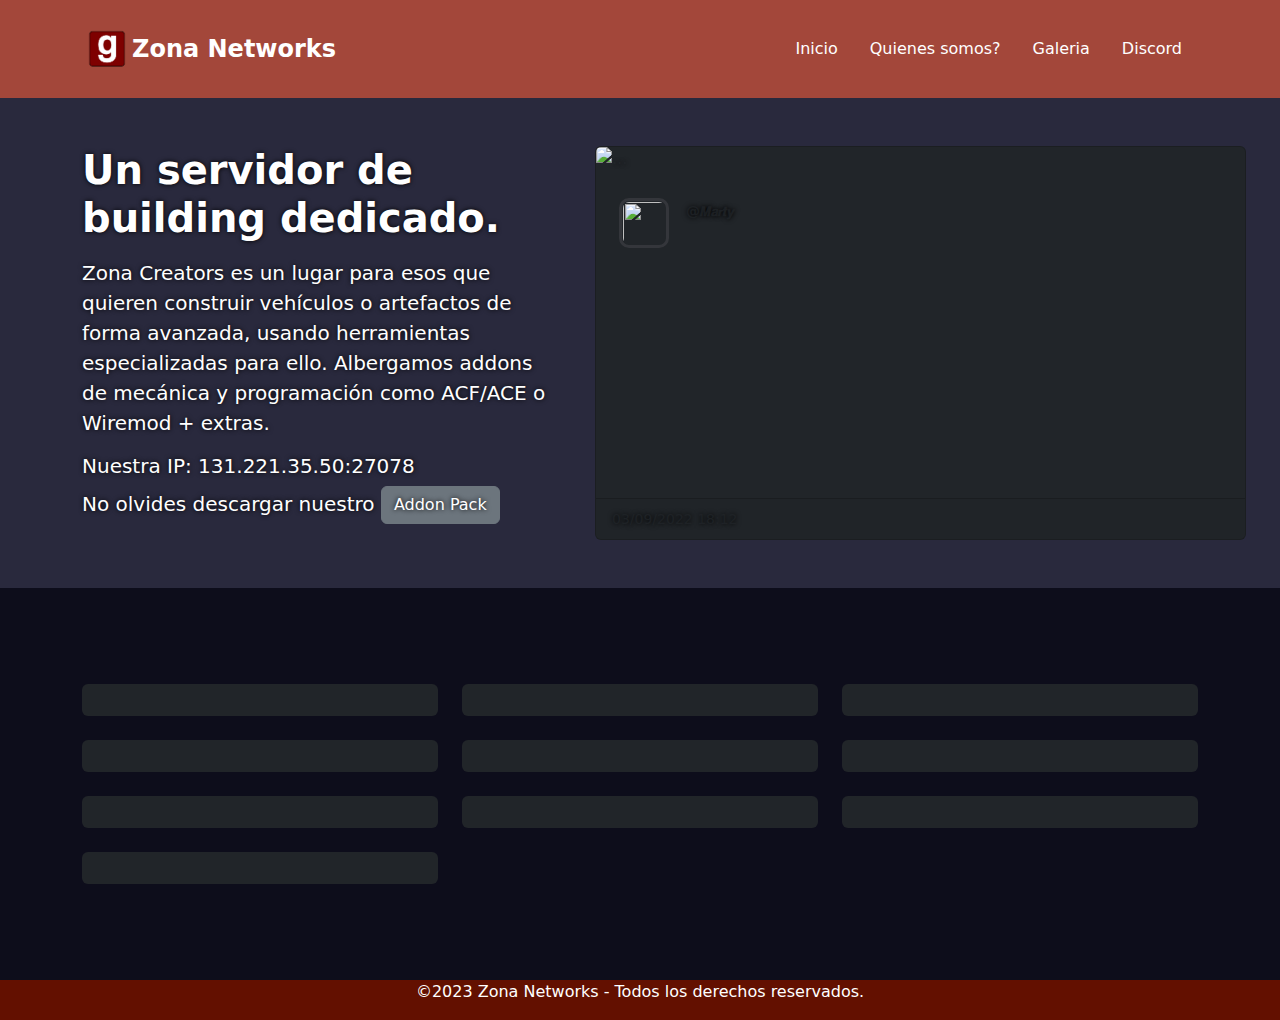
==== index.html @ b9d54c7d "inicio" ====
<!DOCTYPE html>
<html lang="en" >
<head>
  <meta charset="UTF-8">
  <title>Zona Networks</title>
  <meta name="viewport" content="width=device-width, initial-scale=1"><link rel='stylesheet' href='https://cdn.jsdelivr.net/npm/bootstrap@5.2.0/dist/css/bootstrap.min.css'>
  <link rel="icon" href="img/ACCLogosin_gear.png" type="image/x-icon">
  <link rel="stylesheet" href="extras/style.css">
  <script  src="dark_mode/script.js"></script>

</head>
<body>
<!-- partial:index.partial.html -->
<body id="body" class="dark-mode">
  <header class="text-light" id="barra_principal">
    <div class="container">
        <div class="d-flex align-items-center py-4">
            <a class="d-flex align-items-center text-decoration-none me-3 text-white" href="index.html">
                <img src="img/ACCLogosin_gear.png" alt="Logo" width="50" height="50" class="d-inline-block align-text-top">

                <span class="fs-4 fw-bold lh-1 text-white">Zona Networks</span>
            </a>
            <ul class="nav flex-nowrap text-nowrap overflow-auto ms-auto" style="scrollbar-width: thin">
                <li class="nav-item">
                    <a class="nav-link text-white link-info" href="index.html">Inicio</a>
                </li>
                <li class="nav-item">
                    <a class="nav-link text-white link-info" href="info.html">Quienes somos?</a>
                </li>
                <li class="nav-item">
                    <a class="nav-link text-white link-info" href="galeria.html">Galeria</a>
                </li>
                <li class="nav-item">
                    <a class="nav-link text-white link-info" href="https://discord.gg/nB7YhrG5NV" target="_blank">Discord</a>     
            </ul>
        </div>
    </div>
</header>
   

<main>
  <section id="fondo1" class="py-5" >
      <div class="container">

          <div class="d-flex flex-column flex-column-reverse flex-md-row">
              <div class="col col-md-5 me-md-5">
                  <h1 class="fs-1 mb-3 fw-bold">Un servidor de building dedicado.</h1>
                  <p class="fs-5">
                      Zona Creators es un lugar para esos que quieren construir vehículos o artefactos de forma avanzada, usando herramientas especializadas para ello. Albergamos addons de mecánica y programación como ACF/ACE o Wiremod + extras.
                      
                      <h5>Nuestra IP: 131.221.35.50:27078</h5> 
                      <h5>No olvides descargar nuestro 
                      <a class="btn btn-secondary" target="_blank" href="https://steamcommunity.com/sharedfiles/filedetails/?id=2697188168" role="button">Addon Pack</a> </h5>
                      
                      

                  </p>
              </div>

              <div class="col col-md-7">
                <div class="card bg-dark h-100">
                    <img src="https://cdn.discordapp.com/attachments/979880282528292864/1015747598310703164/20220529223908_1.jpg" class="card-img-top" alt="...">
                    <div class="card-body">

                        <div class="d-flex text-muted pt-3">
                          <img class="image" src="https://cdn.discordapp.com/avatars/373634143193661442/36acf43cdf291b5db2edd85348b5c05f.webp?size=80" alt="" />
                          <p class="pb-3 mb-0 small lh-sm ">
                            <strong class="d-block text-gray-dark">@𝙈𝙖𝙧𝙩𝙮</strong>
                          </p>
                        </div>
                   </div>
                    <div class="card-footer">
                      <small class="text-muted">03/09/2022 18:12</small>
                    </div>
                  </div>
              </div>
          </div>
      </div>



  </section>

<section id="fondo2" class="py-5">
  <div class="py-5">
    <div class="container">
        <div class="row g-4 row-cols-1 row-cols-sm-2 row-cols-md-3">
            <div class="col">
                <div class="card bg-dark border-0">
                    <img class="card-img-top" src="https://cdn.discordapp.com/attachments/979880282528292864/1015746639920648394/20220410163434_1.jpg" alt="" />
                    <div class="card-body">
                        <a class="text-light link-info bg-info text-decoration-none" href="#">                                 
                        </a>
                    </div>
                </div>
            </div>
            <div class="col">
                <div class="card bg-dark border-0">
                    <img class="card-img-top" src="https://cdn.discordapp.com/attachments/979880282528292864/1015746202702184458/20220105014402_1.jpg" alt="" />
                    <div class="card-body">
                        <a class="text-light link-info bg-info text-decoration-none" href="#">

                        </a>
                    </div>
                </div>
            </div>
            <div class="col">
                <div class="card bg-dark border-0">
                    <img class="card-img-top" src="https://cdn.discordapp.com/attachments/979880282528292864/1015747598310703164/20220529223908_1.jpg" alt="" />
                    <div class="card-body">
                        <a class="text-light link-info bg-info text-decoration-none" href="#">

                        </a>
                    </div>
                </div>
            </div>

            <div class="col">
                <div class="card bg-dark border-0">
                    <img class="card-img-top" src="https://cdn.discordapp.com/attachments/979880282528292864/1015746202400198757/20211220004758_1.jpg" alt="" />
                    <div class="card-body">
                        <a class="text-light link-info bg-info text-decoration-none" href="#">

                        </a>
                    </div>
                </div>
            </div>
            <div class="col">
                <div class="card bg-dark border-0">
                    <img class="card-img-top" src="https://cdn.discordapp.com/attachments/979880282528292864/1015746201695563796/20211206233921_1.jpg" alt="" />
                    <div class="card-body">
                        <a class="text-light link-info bg-info text-decoration-none" href="#">
                        </a>
                    </div>
                </div>
            </div>
            <div class="col">
                <div class="card bg-dark border-0">
                    <img class="card-img-top" src="https://cdn.discordapp.com/attachments/979880282528292864/1015746202123391066/20211206233903_1.jpg" alt="" />
                    <div class="card-body">
                        <a class="text-light link-info bg-info text-decoration-none" href="#">

                        </a>
                    </div>
                </div>
            </div>
            <div class="col">
                <div class="card bg-dark border-0">
                    <img class="card-img-top" src="https://cdn.discordapp.com/attachments/979880282528292864/1015852108207104051/gm_bigcity0000.jpg" alt="" />
                    <div class="card-body">
                        <a class="text-light link-info bg-info text-decoration-none" href="#">

                        </a>
                    </div>
                </div>
            </div>
            <div class="col">
                <div class="card bg-dark border-0">
                    <img class="card-img-top" src="https://cdn.discordapp.com/attachments/979880282528292864/1015853870238416916/gm_flatgrass0172.jpg" alt="" />
                    <div class="card-body">
                        <a class="text-light link-info bg-info text-decoration-none" href="#">

                        </a>
                    </div>
                </div>
            </div>
            <div class="col">
                <div class="card bg-dark border-0">
                    <img class="card-img-top" src="https://cdn.discordapp.com/attachments/979880282528292864/1016086553912688750/20220904174346_1.jpg" alt="" />
                    <div class="card-body">
                        <a class="text-light link-info bg-info text-decoration-none" href="#">

                        </a>
                    </div>
                </div>
            </div>
            <div class="col">
                <div class="card bg-dark border-0">
                    <img class="card-img-top" src="https://cdn.discordapp.com/attachments/979880282528292864/1081572975200976987/20230303222357_1.jpg" alt="" />
                    <div class="card-body">
                        <a class="text-light link-info bg-info text-decoration-none" href="#">

                        </a>
                    </div>

      
  </section>

</main>
 


<footer>

  <header class="text-light" style="background-color: #631000">
      <div class="container">
            <div class="container">
              <div class="row">
                  <p class="texto_footer d-flex justify-content-center text-white">©2023 Zona Networks - Todos los derechos reservados.<i class="fa-regular fa-registered"></i></p>
                </div>
       
                  
              </div>
          </div>
      </div>
  </footer>
      </div>
  </div>



</body>
</html>
---- extras/style.css ----
#barra_principal {
  background-color: #a3473a;
}



#fondo1 {
  background-color: #29293d;
color: white;
text-shadow: 0px 0px 5px #000000;
}

#fondo2 {
  background-color: #0d0d1b;
color: white;
text-shadow: 0px 0px 5px #000000;
}

#imagen_principal {
width: 600%;
height: 400%;
box-shadow: 1px 1px 20px #000000;

}

#imagenes {
  border: #0d0d1b;
}

.image{
  margin: 0 auto;
  width: 50px;
  height: 50px;
  border-radius: 20%;
  border: 5px solid rgb(107, 86, 86);
  display: inline-block;
  padding: 1px;
  border: 3px solid #3b3c41c4;
  margin-top: -5px;
  margin-right: 17px;
  margin-left: 7px;

}
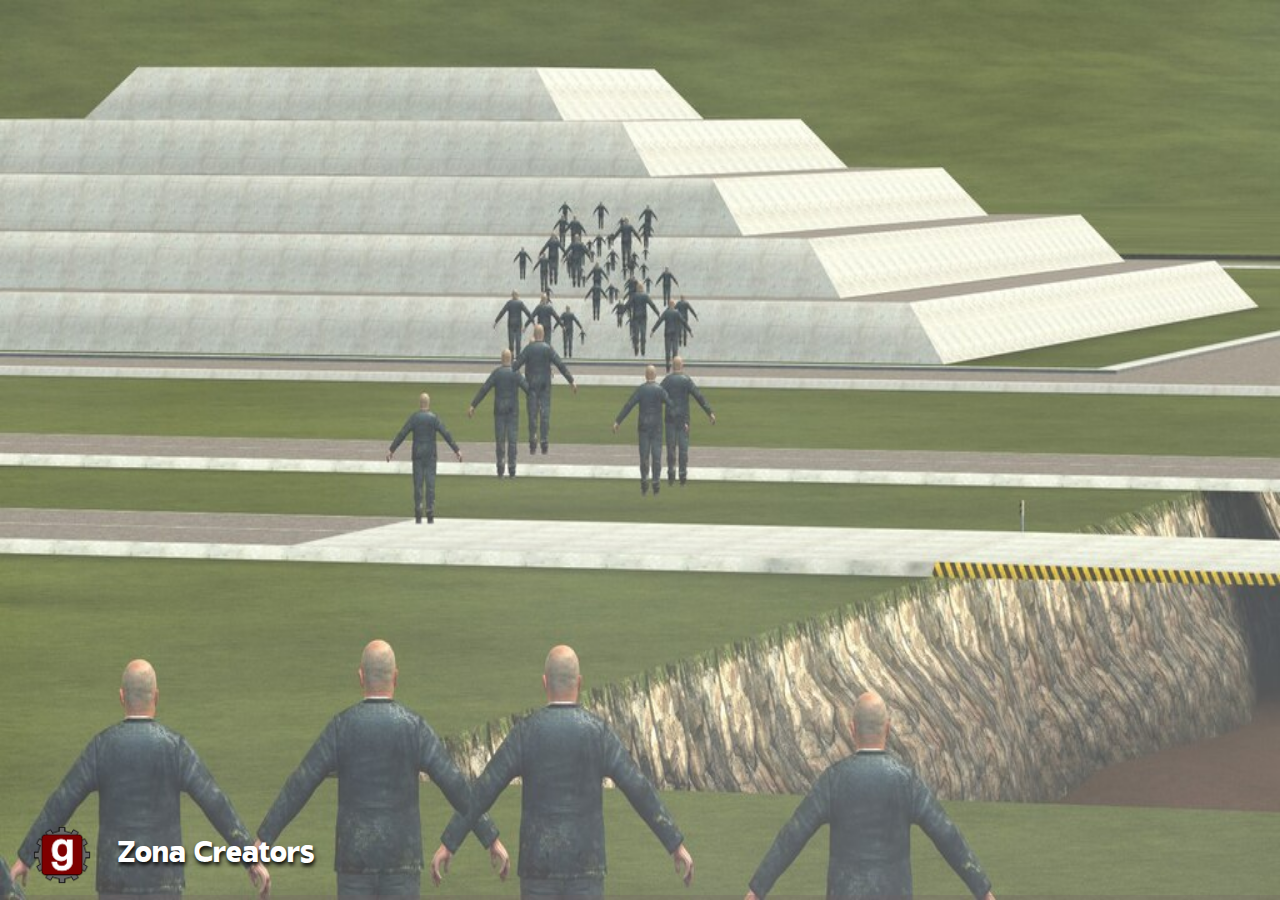
==== commit 7a2f7d6c: "cambios" ====
--- a/index.html
+++ b/index.html
@@ -1,213 +1,156 @@
 <!DOCTYPE html>
-<html lang="en" >
+<html lang="en">
 <head>
-  <meta charset="UTF-8">
-  <title>Zona Networks</title>
-  <meta name="viewport" content="width=device-width, initial-scale=1"><link rel='stylesheet' href='https://cdn.jsdelivr.net/npm/bootstrap@5.2.0/dist/css/bootstrap.min.css'>
-  <link rel="icon" href="img/ACCLogosin_gear.png" type="image/x-icon">
-  <link rel="stylesheet" href="extras/style.css">
-  <script  src="dark_mode/script.js"></script>
+    <meta charset="UTF-8">
+    <meta name="viewport" content="width=device-width, initial-scale=1.0">
+    <title>loadingScreen</title>
 
+    <style>
+        @font-face {
+            font-family: 'Invisible-ExtraBold';
+            src: url('Invisible-ExtraBold.otf') format('opentype');
+            
+        }
+
+        body {
+            margin: 0;
+            padding: 0;
+            background-color: #000;
+            display: flex;
+            align-items: center;
+            justify-content: center;
+            flex-direction: column;
+            height: 100vh;
+            position: relative;
+        }
+
+        .loader {
+            position: absolute;
+            bottom: 0;
+            left: 0;
+            width: 100%;
+            height: 5px;
+            background-color: #7563634d;
+        }
+
+        .progress {
+            height: 100%;
+            width: 0;
+            background-color: #00ff00;
+            transition: width 0.5s ease-in-out;
+        }
+
+        .bottom-left {
+            position: absolute;
+            bottom: 15px;
+            left: 10px;
+            display: flex;
+            align-items: center;
+            z-index: 1;
+        }
+
+        .logo {
+            width: 58px;
+            height: 58px;
+            left: 7.5%;
+            margin-right: 20px;
+            position: relative;
+            z-index: 2;
+        }
+
+        .spinner {
+            width: 60px;
+            height: 60px;
+            left: -18.5%;
+            position: relative;
+            animation: spin 5s linear infinite;
+            z-index: 1;
+        }
+
+        @keyframes spin {
+            0% { transform: rotate(0deg); }
+            100% { transform: rotate(360deg); }
+        }
+
+        .fade-image {
+            position: absolute;
+            top: 0;
+            left: 0;
+            width: 100%;
+            height: 100%;
+            opacity: 0;
+            transition: opacity 2s ease-in-out;
+            z-index: -1;
+        }
+
+        .fade-image.active {
+            opacity: 1;
+        }
+        
+        .bottom-left span {
+            color: #fff;
+            font-family: 'Invisible-ExtraBold', sans-serif;
+            text-shadow: 1px 3px 4px rgba(0, 0, 0, 1);
+            font-size: 30px;
+            margin-left: -30px;
+        }
+
+    </style>
 </head>
 <body>
-<!-- partial:index.partial.html -->
-<body id="body" class="dark-mode">
-  <header class="text-light" id="barra_principal">
-    <div class="container">
-        <div class="d-flex align-items-center py-4">
-            <a class="d-flex align-items-center text-decoration-none me-3 text-white" href="index.html">
-                <img src="img/ACCLogosin_gear.png" alt="Logo" width="50" height="50" class="d-inline-block align-text-top">
+    <div class="bottom-left">
+        <img class="logo" src="ACCLogosin_gear.png" alt="Logo">
+        <img class="spinner" src="gearop.png" alt="Spinner">
+        <span>Zona Creators</span>
+    </div> 
+    
 
-                <span class="fs-4 fw-bold lh-1 text-white">Zona Networks</span>
-            </a>
-            <ul class="nav flex-nowrap text-nowrap overflow-auto ms-auto" style="scrollbar-width: thin">
-                <li class="nav-item">
-                    <a class="nav-link text-white link-info" href="index.html">Inicio</a>
-                </li>
-                <li class="nav-item">
-                    <a class="nav-link text-white link-info" href="info.html">Quienes somos?</a>
-                </li>
-                <li class="nav-item">
-                    <a class="nav-link text-white link-info" href="galeria.html">Galeria</a>
-                </li>
-                <li class="nav-item">
-                    <a class="nav-link text-white link-info" href="https://discord.gg/nB7YhrG5NV" target="_blank">Discord</a>     
-            </ul>
-        </div>
+    <div class="loader">
+        <div class="progress"></div>
     </div>
-</header>
-   
 
-<main>
-  <section id="fondo1" class="py-5" >
-      <div class="container">
+    <div class="fade-images">
+        <img class="fade-image active" src="imagenes/1.jpg" alt="Image 1">
+        <img class="fade-image" src="imagenes/2.jpg" alt="Image 2">
+        <img class="fade-image" src="imagenes/3.jpg" alt="Image 3">
+        <img class="fade-image" src="imagenes/4.jpg" alt="Image 4">
+        <img class="fade-image" src="imagenes/5.jpg" alt="Image 5">
+        <img class="fade-image" src="imagenes/6.jpg" alt="Image 6">
+        <img class="fade-image" src="imagenes/7.jpg" alt="Image 7">
+        <img class="fade-image" src="imagenes/8.jpg" alt="Image 8">
+        <img class="fade-image" src="imagenes/9.jpg" alt="Image 9">
+        <img class="fade-image" src="imagenes/10.jpg" alt="Image 10">
+        <img class="fade-image" src="imagenes/11.jpg" alt="Image 11">
+        <img class="fade-image" src="imagenes/12.jpg" alt="Image 12">
+        <!-- Resto de las imágenes -->
+    </div>
 
-          <div class="d-flex flex-column flex-column-reverse flex-md-row">
-              <div class="col col-md-5 me-md-5">
-                  <h1 class="fs-1 mb-3 fw-bold">Un servidor de building dedicado.</h1>
-                  <p class="fs-5">
-                      Zona Creators es un lugar para esos que quieren construir vehículos o artefactos de forma avanzada, usando herramientas especializadas para ello. Albergamos addons de mecánica y programación como ACF/ACE o Wiremod + extras.
-                      
-                      <h5>Nuestra IP: 131.221.35.50:27078</h5> 
-                      <h5>No olvides descargar nuestro 
-                      <a class="btn btn-secondary" target="_blank" href="https://steamcommunity.com/sharedfiles/filedetails/?id=2697188168" role="button">Addon Pack</a> </h5>
-                      
-                      
+    <script>
+        window.addEventListener("load", function() {
+            var images = document.querySelectorAll(".fade-image");
+            var index = 0;
+            var previousIndex = -1;
 
-                  </p>
-              </div>
+            function getRandomIndex() {
+                var randomIndex = Math.floor(Math.random() * images.length);
+                if (randomIndex !== previousIndex) {
+                    previousIndex = randomIndex;
+                    return randomIndex;
+                } else {
+                    return getRandomIndex();
+                }
+            }
 
-              <div class="col col-md-7">
-                <div class="card bg-dark h-100">
-                    <img src="https://cdn.discordapp.com/attachments/979880282528292864/1015747598310703164/20220529223908_1.jpg" class="card-img-top" alt="...">
-                    <div class="card-body">
+            var progress = document.querySelector(".progress");
+            var fadeInterval = setInterval(function() {
+                images[index].classList.remove("active");
+                index = getRandomIndex();
+                images[index].classList.add("active");
 
-                        <div class="d-flex text-muted pt-3">
-                          <img class="image" src="https://cdn.discordapp.com/avatars/373634143193661442/36acf43cdf291b5db2edd85348b5c05f.webp?size=80" alt="" />
-                          <p class="pb-3 mb-0 small lh-sm ">
-                            <strong class="d-block text-gray-dark">@𝙈𝙖𝙧𝙩𝙮</strong>
-                          </p>
-                        </div>
-                   </div>
-                    <div class="card-footer">
-                      <small class="text-muted">03/09/2022 18:12</small>
-                    </div>
-                  </div>
-              </div>
-          </div>
-      </div>
-
-
-
-  </section>
-
-<section id="fondo2" class="py-5">
-  <div class="py-5">
-    <div class="container">
-        <div class="row g-4 row-cols-1 row-cols-sm-2 row-cols-md-3">
-            <div class="col">
-                <div class="card bg-dark border-0">
-                    <img class="card-img-top" src="https://cdn.discordapp.com/attachments/979880282528292864/1015746639920648394/20220410163434_1.jpg" alt="" />
-                    <div class="card-body">
-                        <a class="text-light link-info bg-info text-decoration-none" href="#">                                 
-                        </a>
-                    </div>
-                </div>
-            </div>
-            <div class="col">
-                <div class="card bg-dark border-0">
-                    <img class="card-img-top" src="https://cdn.discordapp.com/attachments/979880282528292864/1015746202702184458/20220105014402_1.jpg" alt="" />
-                    <div class="card-body">
-                        <a class="text-light link-info bg-info text-decoration-none" href="#">
-
-                        </a>
-                    </div>
-                </div>
-            </div>
-            <div class="col">
-                <div class="card bg-dark border-0">
-                    <img class="card-img-top" src="https://cdn.discordapp.com/attachments/979880282528292864/1015747598310703164/20220529223908_1.jpg" alt="" />
-                    <div class="card-body">
-                        <a class="text-light link-info bg-info text-decoration-none" href="#">
-
-                        </a>
-                    </div>
-                </div>
-            </div>
-
-            <div class="col">
-                <div class="card bg-dark border-0">
-                    <img class="card-img-top" src="https://cdn.discordapp.com/attachments/979880282528292864/1015746202400198757/20211220004758_1.jpg" alt="" />
-                    <div class="card-body">
-                        <a class="text-light link-info bg-info text-decoration-none" href="#">
-
-                        </a>
-                    </div>
-                </div>
-            </div>
-            <div class="col">
-                <div class="card bg-dark border-0">
-                    <img class="card-img-top" src="https://cdn.discordapp.com/attachments/979880282528292864/1015746201695563796/20211206233921_1.jpg" alt="" />
-                    <div class="card-body">
-                        <a class="text-light link-info bg-info text-decoration-none" href="#">
-                        </a>
-                    </div>
-                </div>
-            </div>
-            <div class="col">
-                <div class="card bg-dark border-0">
-                    <img class="card-img-top" src="https://cdn.discordapp.com/attachments/979880282528292864/1015746202123391066/20211206233903_1.jpg" alt="" />
-                    <div class="card-body">
-                        <a class="text-light link-info bg-info text-decoration-none" href="#">
-
-                        </a>
-                    </div>
-                </div>
-            </div>
-            <div class="col">
-                <div class="card bg-dark border-0">
-                    <img class="card-img-top" src="https://cdn.discordapp.com/attachments/979880282528292864/1015852108207104051/gm_bigcity0000.jpg" alt="" />
-                    <div class="card-body">
-                        <a class="text-light link-info bg-info text-decoration-none" href="#">
-
-                        </a>
-                    </div>
-                </div>
-            </div>
-            <div class="col">
-                <div class="card bg-dark border-0">
-                    <img class="card-img-top" src="https://cdn.discordapp.com/attachments/979880282528292864/1015853870238416916/gm_flatgrass0172.jpg" alt="" />
-                    <div class="card-body">
-                        <a class="text-light link-info bg-info text-decoration-none" href="#">
-
-                        </a>
-                    </div>
-                </div>
-            </div>
-            <div class="col">
-                <div class="card bg-dark border-0">
-                    <img class="card-img-top" src="https://cdn.discordapp.com/attachments/979880282528292864/1016086553912688750/20220904174346_1.jpg" alt="" />
-                    <div class="card-body">
-                        <a class="text-light link-info bg-info text-decoration-none" href="#">
-
-                        </a>
-                    </div>
-                </div>
-            </div>
-            <div class="col">
-                <div class="card bg-dark border-0">
-                    <img class="card-img-top" src="https://cdn.discordapp.com/attachments/979880282528292864/1081572975200976987/20230303222357_1.jpg" alt="" />
-                    <div class="card-body">
-                        <a class="text-light link-info bg-info text-decoration-none" href="#">
-
-                        </a>
-                    </div>
-
-      
-  </section>
-
-</main>
- 
-
-
-<footer>
-
-  <header class="text-light" style="background-color: #631000">
-      <div class="container">
-            <div class="container">
-              <div class="row">
-                  <p class="texto_footer d-flex justify-content-center text-white">©2023 Zona Networks - Todos los derechos reservados.<i class="fa-regular fa-registered"></i></p>
-                </div>
-       
-                  
-              </div>
-          </div>
-      </div>
-  </footer>
-      </div>
-  </div>
-
-
-
+                var percentage = ((index + 1) / images.length) * 100;
+                progress.style.width = percentage + "%";
+            }, 5000);
+        });
+    </script>
 </body>
 </html>
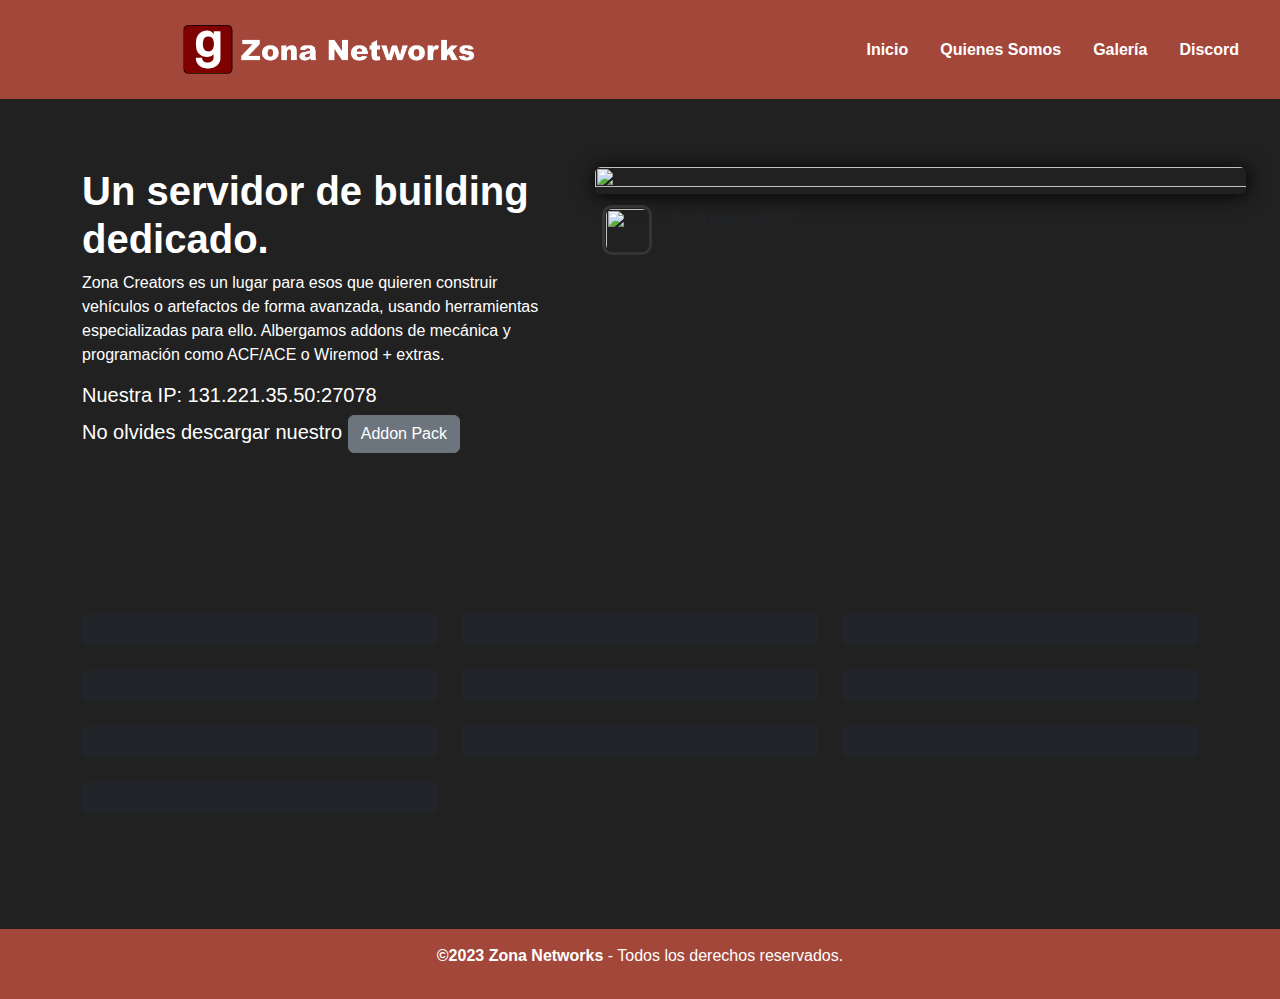
==== commit f25defed: "e" ====
--- a/index.html
+++ b/index.html
@@ -1,156 +1,187 @@
 <!DOCTYPE html>
 <html lang="en">
-<head>
-    <meta charset="UTF-8">
-    <meta name="viewport" content="width=device-width, initial-scale=1.0">
-    <title>loadingScreen</title>
+    <head>
+        <meta charset="UTF-8">
+        <meta http-equiv="X-UA-Compatible" content="IE=edge">
+        <meta name="viewport" content="width=device-width, initial-scale=1.0">
+        <title>Zona Networks</title>
+        <meta name="viewport" content="width=device-width, initial-scale=1"><link rel='stylesheet' href='https://cdn.jsdelivr.net/npm/bootstrap@5.2.0/dist/css/bootstrap.min.css'>
+        <link rel="icon" href="img/ACCLogosin_gear.png" type="image/x-icon">
+        <link rel="stylesheet" href="extras/menu.css">
 
-    <style>
-        @font-face {
-            font-family: 'Invisible-ExtraBold';
-            src: url('Invisible-ExtraBold.otf') format('opentype');
-            
-        }
+    </head>
 
-        body {
-            margin: 0;
-            padding: 0;
-            background-color: #000;
-            display: flex;
-            align-items: center;
-            justify-content: center;
-            flex-direction: column;
-            height: 100vh;
-            position: relative;
-        }
+    <!-- partial:index.partial.html -->
+    <body>
+        <header>
+            <div class="logo">
+                <a href="index.html">
+                    <img src="img/ACCLogosin_gear.png" alt="logo" width="300" height="49">
+                </a>
+            </div>
 
-        .loader {
-            position: absolute;
-            bottom: 0;
-            left: 0;
-            width: 100%;
-            height: 5px;
-            background-color: #7563634d;
-        }
+            <ul class="nav flex-nowrap text-nowrap overflow-auto ms-auto" style="scrollbar-width: thin">
+                <li class="nav-item">
+                    <a class="nav-link text-white link-info" href="index.html"><strong>Inicio</strong></a>
+                </li>
+                <li class="nav-item">
+                    <a class="nav-link text-white link-info" href="contact.html"><strong>Quienes Somos</strong></a>
+                </li>
+                <li class="nav-item">
+                    <a class="nav-link text-white link-info" href="galeria.html"><strong>Galería</strong></a>
+                </li>
+                <li class="nav-item">
+                    <a class="nav-link text-white link-info" href="https://discord.gg/nB7YhrG5NV"><strong>Discord</strong></a>
+                </li>
+            </ul>
+        </header>
+    
+        <main>
+            <section id="fondo1" class="py-5" >
+                <div class="container">
 
-        .progress {
-            height: 100%;
-            width: 0;
-            background-color: #00ff00;
-            transition: width 0.5s ease-in-out;
-        }
+                    <div class="d-flex flex-column flex-column-reverse flex-md-row">
+                        <div class="col col-md-5 me-md-5">
+                            <h1 class="text_main"><strong>Un servidor de building dedicado.</strong></h1>
+                            <p class="text_main">
+                                Zona Creators es un lugar para esos que quieren construir vehículos o artefactos de forma avanzada, usando herramientas especializadas para ello. Albergamos addons de mecánica y programación como ACF/ACE o Wiremod + extras.
+                                
+                                <h5 class="text_main">Nuestra IP: 131.221.35.50:27078</h5> 
+                                <h5 class="text_main">No olvides descargar nuestro 
+                                <a class="btn btn-secondary" target="_blank" href="https://steamcommunity.com/sharedfiles/filedetails/?id=2697188168" role="button">Addon Pack</a> </h5>
+                                
+                            </p>
+                        </div>
 
-        .bottom-left {
-            position: absolute;
-            bottom: 15px;
-            left: 10px;
-            display: flex;
-            align-items: center;
-            z-index: 1;
-        }
+                        <div class="col col-md-7">
+                            <div>
+                                <img id="imagen_principal" class="img-fluid rounded mb-4 mb-md-0" src="https://cdn.discordapp.com/attachments/979880282528292864/1015746640155508796/20220605213624_1.jpg" alt="" />
+                            <div class="d-flex text-muted pt-3">
+                                        <img class="image" src="https://cdn.discordapp.com/avatars/471779791498903562/1153531af68de2be82217feeb578b980.webp?size=80" alt="" />
+                                        <p class="pb-3 mb-0 small lh-sm ">
+                                            <strong class="d-block text-gray-dark">@extremeroom7u7</strong>
+                                            mazda miata
+                                        </p>
+                                        </div>
+                                </div>
+                        </div>
+                    </div>
+                </div>
+            </section>
 
-        .logo {
-            width: 58px;
-            height: 58px;
-            left: 7.5%;
-            margin-right: 20px;
-            position: relative;
-            z-index: 2;
-        }
+            <section id="fondo2" class="py-5">
+                <div class="py-5">
+                    <div class="container">
+                        <div class="row g-4 row-cols-1 row-cols-sm-2 row-cols-md-3">
+                            <div class="col">
+                                <div class="card bg-dark border-0">
+                                    <img class="card-img-top" src="https://cdn.discordapp.com/attachments/979880282528292864/1015746639920648394/20220410163434_1.jpg" alt="" />
+                                    <div class="card-body">
+                                        <a class="text-light link-info bg-info text-decoration-none" href="#">                                 
+                                        </a>
+                                    </div>
+                                </div>
+                            </div>
+                            <div class="col">
+                                <div class="card bg-dark border-0">
+                                    <img class="card-img-top" src="https://cdn.discordapp.com/attachments/979880282528292864/1015746202702184458/20220105014402_1.jpg" alt="" />
+                                    <div class="card-body">
+                                        <a class="text-light link-info bg-info text-decoration-none" href="#">
 
-        .spinner {
-            width: 60px;
-            height: 60px;
-            left: -18.5%;
-            position: relative;
-            animation: spin 5s linear infinite;
-            z-index: 1;
-        }
+                                        </a>
+                                    </div>
+                                </div>
+                            </div>
+                            <div class="col">
+                                <div class="card bg-dark border-0">
+                                    <img class="card-img-top" src="https://cdn.discordapp.com/attachments/979880282528292864/1015747598310703164/20220529223908_1.jpg" alt="" />
+                                    <div class="card-body">
+                                        <a class="text-light link-info bg-info text-decoration-none" href="#">
 
-        @keyframes spin {
-            0% { transform: rotate(0deg); }
-            100% { transform: rotate(360deg); }
-        }
+                                        </a>
+                                    </div>
+                                </div>
+                            </div>
 
-        .fade-image {
-            position: absolute;
-            top: 0;
-            left: 0;
-            width: 100%;
-            height: 100%;
-            opacity: 0;
-            transition: opacity 2s ease-in-out;
-            z-index: -1;
-        }
+                            <div class="col">
+                                <div class="card bg-dark border-0">
+                                    <img class="card-img-top" src="https://cdn.discordapp.com/attachments/979880282528292864/1015746202400198757/20211220004758_1.jpg" alt="" />
+                                    <div class="card-body">
+                                        <a class="text-light link-info bg-info text-decoration-none" href="#">
 
-        .fade-image.active {
-            opacity: 1;
-        }
+                                        </a>
+                                    </div>
+                                </div>
+                            </div>
+                            <div class="col">
+                                <div class="card bg-dark border-0">
+                                    <img class="card-img-top" src="https://cdn.discordapp.com/attachments/979880282528292864/1015746201695563796/20211206233921_1.jpg" alt="" />
+                                    <div class="card-body">
+                                        <a class="text-light link-info bg-info text-decoration-none" href="#">
+                                        </a>
+                                    </div>
+                                </div>
+                            </div>
+                            <div class="col">
+                                <div class="card bg-dark border-0">
+                                    <img class="card-img-top" src="https://cdn.discordapp.com/attachments/979880282528292864/1015746202123391066/20211206233903_1.jpg" alt="" />
+                                    <div class="card-body">
+                                        <a class="text-light link-info bg-info text-decoration-none" href="#">
+
+                                        </a>
+                                    </div>
+                                </div>
+                            </div>
+                            <div class="col">
+                                <div class="card bg-dark border-0">
+                                    <img class="card-img-top" src="https://cdn.discordapp.com/attachments/979880282528292864/1015852108207104051/gm_bigcity0000.jpg" alt="" />
+                                    <div class="card-body">
+                                        <a class="text-light link-info bg-info text-decoration-none" href="#">
+
+                                        </a>
+                                    </div>
+                                </div>
+                            </div>
+                            <div class="col">
+                                <div class="card bg-dark border-0">
+                                    <img class="card-img-top" src="https://cdn.discordapp.com/attachments/979880282528292864/1015853870238416916/gm_flatgrass0172.jpg" alt="" />
+                                    <div class="card-body">
+                                        <a class="text-light link-info bg-info text-decoration-none" href="#">
+
+                                        </a>
+                                    </div>
+                                </div>
+                            </div>
+                            <div class="col">
+                                <div class="card bg-dark border-0">
+                                    <img class="card-img-top" src="https://cdn.discordapp.com/attachments/979880282528292864/1016086553912688750/20220904174346_1.jpg" alt="" />
+                                    <div class="card-body">
+                                        <a class="text-light link-info bg-info text-decoration-none" href="#">
+
+                                        </a>
+                                    </div>
+                                </div>
+                            </div>
+                            <div class="col">
+                                <div class="card bg-dark border-0">
+                                    <img class="card-img-top" src="https://cdn.discordapp.com/attachments/979880282528292864/1081572975200976987/20230303222357_1.jpg" alt="" />
+                                    <div class="card-body">
+                                        <a class="text-light link-info bg-info text-decoration-none" href="#">
+
+                                        </a>
+                                    </div>
+                                </div>
+                            </div>
+                        </div>
+                    </div>
+                </div>
+            </section>
+
+        </main>
         
-        .bottom-left span {
-            color: #fff;
-            font-family: 'Invisible-ExtraBold', sans-serif;
-            text-shadow: 1px 3px 4px rgba(0, 0, 0, 1);
-            font-size: 30px;
-            margin-left: -30px;
-        }
+        <footer>
+            <p class="text_center_footer"><strong>©2023 Zona Networks</strong> - Todos los derechos reservados.<i class="fa-regular fa-registered"></i></p>                    
+        </footer>
 
-    </style>
-</head>
-<body>
-    <div class="bottom-left">
-        <img class="logo" src="ACCLogosin_gear.png" alt="Logo">
-        <img class="spinner" src="gearop.png" alt="Spinner">
-        <span>Zona Creators</span>
-    </div> 
-    
-
-    <div class="loader">
-        <div class="progress"></div>
-    </div>
-
-    <div class="fade-images">
-        <img class="fade-image active" src="imagenes/1.jpg" alt="Image 1">
-        <img class="fade-image" src="imagenes/2.jpg" alt="Image 2">
-        <img class="fade-image" src="imagenes/3.jpg" alt="Image 3">
-        <img class="fade-image" src="imagenes/4.jpg" alt="Image 4">
-        <img class="fade-image" src="imagenes/5.jpg" alt="Image 5">
-        <img class="fade-image" src="imagenes/6.jpg" alt="Image 6">
-        <img class="fade-image" src="imagenes/7.jpg" alt="Image 7">
-        <img class="fade-image" src="imagenes/8.jpg" alt="Image 8">
-        <img class="fade-image" src="imagenes/9.jpg" alt="Image 9">
-        <img class="fade-image" src="imagenes/10.jpg" alt="Image 10">
-        <img class="fade-image" src="imagenes/11.jpg" alt="Image 11">
-        <img class="fade-image" src="imagenes/12.jpg" alt="Image 12">
-        <!-- Resto de las imágenes -->
-    </div>
-
-    <script>
-        window.addEventListener("load", function() {
-            var images = document.querySelectorAll(".fade-image");
-            var index = 0;
-            var previousIndex = -1;
-
-            function getRandomIndex() {
-                var randomIndex = Math.floor(Math.random() * images.length);
-                if (randomIndex !== previousIndex) {
-                    previousIndex = randomIndex;
-                    return randomIndex;
-                } else {
-                    return getRandomIndex();
-                }
-            }
-
-            var progress = document.querySelector(".progress");
-            var fadeInterval = setInterval(function() {
-                images[index].classList.remove("active");
-                index = getRandomIndex();
-                images[index].classList.add("active");
-
-                var percentage = ((index + 1) / images.length) * 100;
-                progress.style.width = percentage + "%";
-            }, 5000);
-        });
-    </script>
-</body>
+    </body>
 </html>
--- a/extras/menu.css
+++ b/extras/menu.css
@@ -0,0 +1,80 @@
+#imagen_principal {
+    width: 600%;
+    height: 400%;
+    box-shadow: 1px 1px 20px #000000;
+  }
+  
+  #imagenes {
+    border: #0d0d1b;
+  }
+  
+  .image{
+    margin: 0 auto;
+    width: 50px;
+    height: 50px;
+    border-radius: 20%;
+    border: 5px solid rgb(107, 86, 86);
+    display: inline-block;
+    padding: 1px;
+    border: 3px solid #3b3c41c4;
+    margin-top: -5px;
+    margin-right: 17px;
+    margin-left: 7px;
+  
+  }
+  
+  body {
+    margin: 0;
+    padding: 0;
+    font-family: Arial, sans-serif;
+    min-height: 100vh;
+    display: flex;
+    flex-direction: column;
+  
+  }
+  
+  header {
+    color: #fff;
+    padding: 25px;
+    background-color: #a3473a;
+    align-items: center;
+    justify-content: space-between;
+    position: relative;
+    display: flex;
+  }
+  
+  
+  .logo {
+    display: flex;
+    align-items: center;
+    margin-left: auto;
+    margin-right: auto;
+    flex-shrink: 1;
+  }
+  
+  .logo img {
+    margin-right: 50px;
+  }
+  
+  /*Contenido del main*/
+  main {
+    flex: 1;
+    padding: 20px;
+    background-color: #212121;
+  }
+  .text_main {
+    color: #ffffff;
+  }
+  
+  /*Contenido del footer*/
+  footer {
+    background-color: #a3473a;
+    color: #fff;
+    padding: 15px;
+    text-align: center;
+  }
+  
+  .text_center_footer {
+    text-align: center;
+    color: #ffffff;
+  }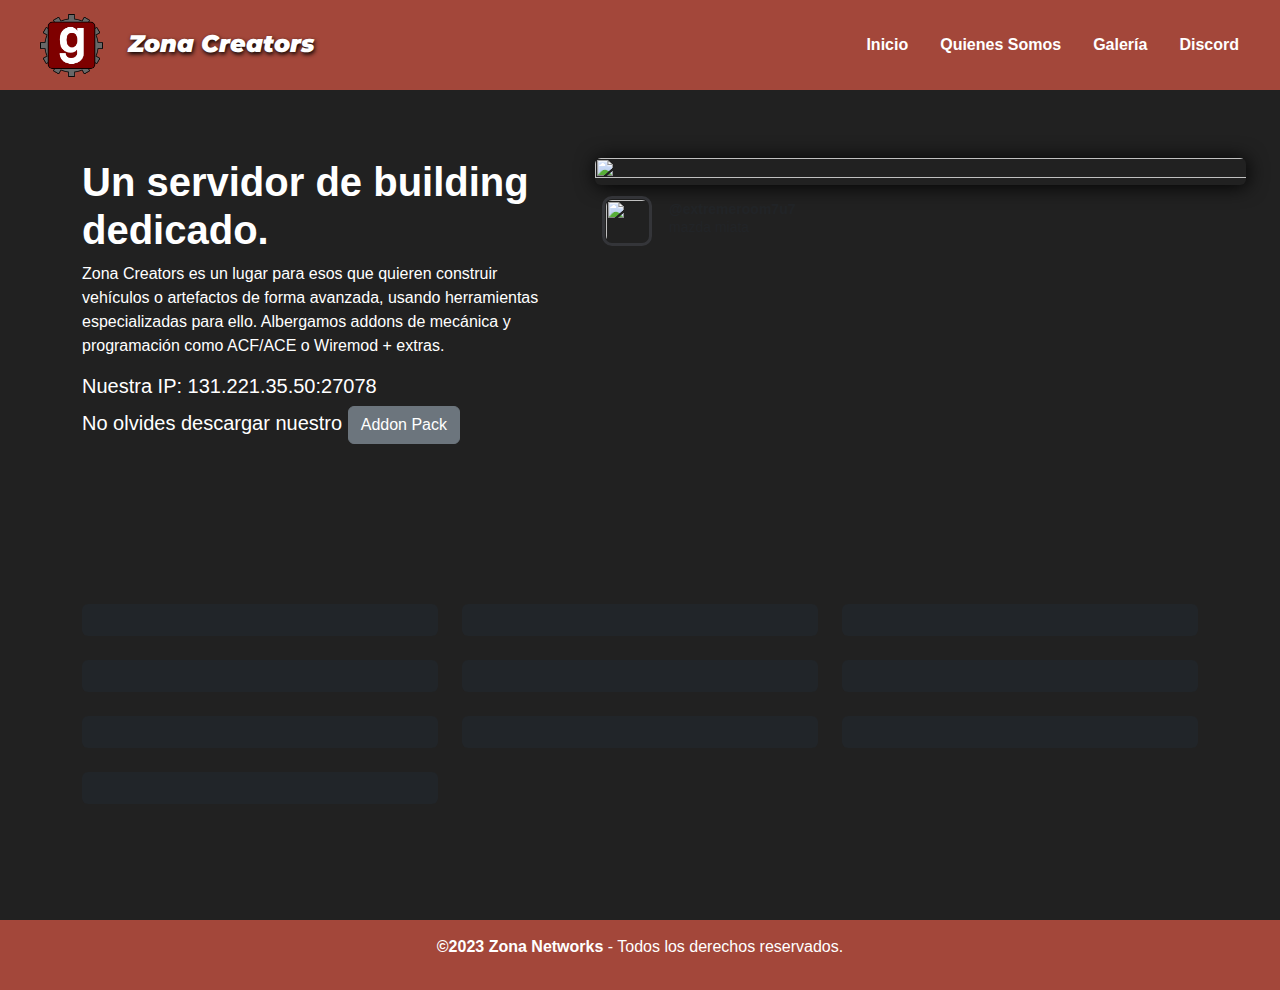
==== commit c6839366: "logo beta" ====
--- a/index.html
+++ b/index.html
@@ -6,18 +6,29 @@
         <meta name="viewport" content="width=device-width, initial-scale=1.0">
         <title>Zona Networks</title>
         <meta name="viewport" content="width=device-width, initial-scale=1"><link rel='stylesheet' href='https://cdn.jsdelivr.net/npm/bootstrap@5.2.0/dist/css/bootstrap.min.css'>
+        <link rel="icon" href="materiales/logo-body.png" type="image/x-icon">
+        <link rel="stylesheet" href="extras/menu.css">
+        <link rel="stylesheet" href="extras/logo_giratorio.css">
         <link rel="icon" href="img/ACCLogosin_gear.png" type="image/x-icon">
-        <link rel="stylesheet" href="extras/menu.css">
+        <link rel="stylesheet" href="extras/index.css">
 
     </head>
+
+
+    
+    
+
 
     <!-- partial:index.partial.html -->
     <body>
         <header>
             <div class="logo">
-                <a href="index.html">
-                    <img src="img/ACCLogosin_gear.png" alt="logo" width="300" height="49">
+                <a href="menu.html">
+                    <img src="materiales/logo-body.png" alt="Imagen estática" width="67" height="67" class="static-image">
+                    <img src="materiales/logo-gear.png" alt="Imagen giratoria" width="67" height="67" class="rotating-image">
+                    <span href="menu.html" id="zona-creators-link">Zona Creators</span>
                 </a>
+
             </div>
 
             <ul class="nav flex-nowrap text-nowrap overflow-auto ms-auto" style="scrollbar-width: thin">
--- a/extras/menu.css
+++ b/extras/menu.css
@@ -52,9 +52,7 @@
     flex-shrink: 1;
   }
   
-  .logo img {
-    margin-right: 50px;
-  }
+
   
   /*Contenido del main*/
   main {
@@ -77,4 +75,22 @@
   .text_center_footer {
     text-align: center;
     color: #ffffff;
-  }+  }
+
+
+
+
+  @font-face {
+    font-family: 'fuente';
+    src: url('fuente.ttf') format('truetype');
+  }
+  
+  #zona-creators-link {
+    font-family: 'fuente', Arial, sans-serif; /* Utiliza la fuente personalizada */
+    font-size: 150%;
+    color: #ffffff;
+    position: absolute;
+    top: 29%;
+    left: 10%;
+  }
+
--- a/extras/logo_giratorio.css
+++ b/extras/logo_giratorio.css
@@ -0,0 +1,37 @@
+.static-image {
+    position: absolute;
+    top: 13%;
+    left: 3%;
+    z-index: 2;
+}
+
+.rotating-image {
+    position: absolute;
+    top: 13%;
+    left: 3%; /* Cambia el valor de left para ajustar la posición en el centro */
+    z-index: 1;
+    animation: rotate 10s linear infinite;
+}
+
+@keyframes rotate {
+    0% { transform: rotate(0deg); }
+    100% { transform: rotate(360deg); }
+}
+
+
+
+
+@font-face {
+    font-family: 'fuente';
+    src: url('fuente.ttf') format('truetype');
+  }
+  
+  #zona-creators-link {
+    font-family: 'fuente', Arial, sans-serif; /* Utiliza la fuente personalizada */
+    font-size: 150%;
+    color: #ffffff;
+    position: absolute;
+    top: 29%;
+    left: 10%;
+    text-shadow: 1px 2px 4px rgb(0, 0, 0);
+  }
--- a/extras/index.css
+++ b/extras/index.css
@@ -0,0 +1,96 @@
+#imagen_principal {
+    width: 600%;
+    height: 400%;
+    box-shadow: 1px 1px 20px #000000;
+  }
+  
+  #imagenes {
+    border: #0d0d1b;
+  }
+  
+  .image{
+    margin: 0 auto;
+    width: 50px;
+    height: 50px;
+    border-radius: 20%;
+    border: 5px solid rgb(107, 86, 86);
+    display: inline-block;
+    padding: 1px;
+    border: 3px solid #3b3c41c4;
+    margin-top: -5px;
+    margin-right: 17px;
+    margin-left: 7px;
+  
+  }
+  
+  body {
+    margin: 0;
+    padding: 0;
+    font-family: Arial, sans-serif;
+    min-height: 100vh;
+    display: flex;
+    flex-direction: column;
+  
+  }
+  
+  header {
+    color: #fff;
+    padding: 25px;
+    background-color: #a3473a;
+    align-items: center;
+    justify-content: space-between;
+    position: relative;
+    display: flex;
+  }
+  
+  
+  .logo {
+    display: flex;
+    align-items: center;
+    margin-left: auto;
+    margin-right: auto;
+    flex-shrink: 1;
+  }
+  
+
+  
+  /*Contenido del main*/
+  main {
+    flex: 1;
+    padding: 20px;
+    background-color: #212121;
+  }
+  .text_main {
+    color: #ffffff;
+  }
+  
+  /*Contenido del footer*/
+  footer {
+    background-color: #a3473a;
+    color: #fff;
+    padding: 15px;
+    text-align: center;
+  }
+  
+  .text_center_footer {
+    text-align: center;
+    color: #ffffff;
+  }
+
+
+
+
+  @font-face {
+    font-family: 'fuente';
+    src: url('fuente.ttf') format('truetype');
+  }
+  
+  #zona-creators-link {
+    font-family: 'fuente', Arial, sans-serif; /* Utiliza la fuente personalizada */
+    font-size: 150%;
+    color: #ffffff;
+    position: absolute;
+    top: 29%;
+    left: 10%;
+  }
+
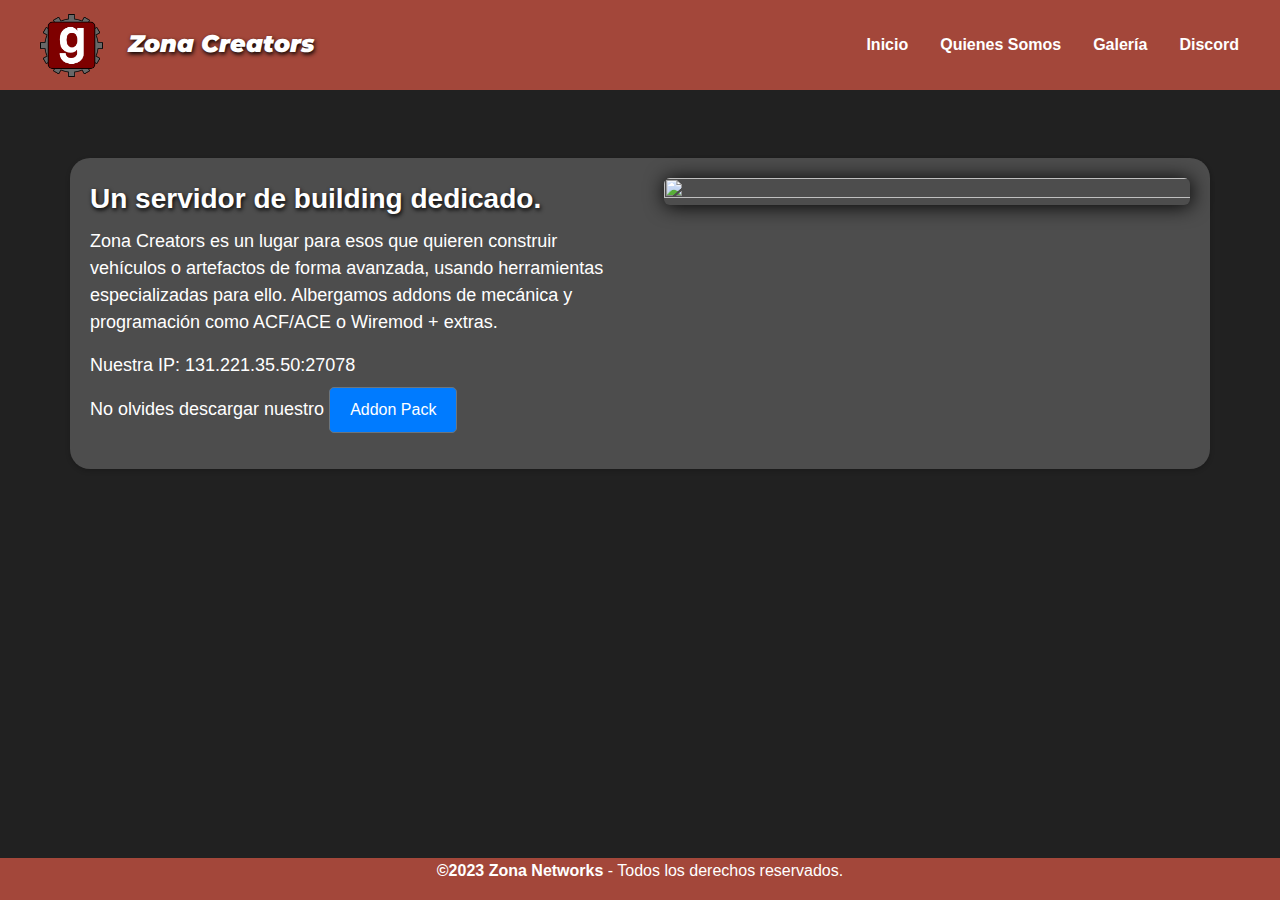
==== commit 5985040f: "diseño" ====
--- a/index.html
+++ b/index.html
@@ -23,10 +23,10 @@
     <body>
         <header>
             <div class="logo">
-                <a href="menu.html">
+                <a href="index.html">
                     <img src="materiales/logo-body.png" alt="Imagen estática" width="67" height="67" class="static-image">
                     <img src="materiales/logo-gear.png" alt="Imagen giratoria" width="67" height="67" class="rotating-image">
-                    <span href="menu.html" id="zona-creators-link">Zona Creators</span>
+                    <span href="index.html" id="zona-creators-link">Zona Creators</span>
                 </a>
 
             </div>
@@ -53,7 +53,7 @@
 
                     <div class="d-flex flex-column flex-column-reverse flex-md-row">
                         <div class="col col-md-5 me-md-5">
-                            <h1 class="text_main"><strong>Un servidor de building dedicado.</strong></h1>
+                            <h1  class="titulo"><strong>Un servidor de building dedicado.</strong></h1>
                             <p class="text_main">
                                 Zona Creators es un lugar para esos que quieren construir vehículos o artefactos de forma avanzada, usando herramientas especializadas para ello. Albergamos addons de mecánica y programación como ACF/ACE o Wiremod + extras.
                                 
@@ -66,12 +66,8 @@
 
                         <div class="col col-md-7">
                             <div>
-                                <img id="imagen_principal" class="img-fluid rounded mb-4 mb-md-0" src="https://cdn.discordapp.com/attachments/979880282528292864/1015746640155508796/20220605213624_1.jpg" alt="" />
-                            <div class="d-flex text-muted pt-3">
-                                        <img class="image" src="https://cdn.discordapp.com/avatars/471779791498903562/1153531af68de2be82217feeb578b980.webp?size=80" alt="" />
-                                        <p class="pb-3 mb-0 small lh-sm ">
-                                            <strong class="d-block text-gray-dark">@extremeroom7u7</strong>
-                                            mazda miata
+                                <img id="imagen_principal" class="img-fluid rounded mb-4 mb-md-0" src="https://cdn.discordapp.com/attachments/979880282528292864/1015746640155508796/20220605213624_1.jpg" alt="" />                            <div class="d-flex text-muted pt-3">
+
                                         </p>
                                         </div>
                                 </div>
@@ -80,113 +76,7 @@
                 </div>
             </section>
 
-            <section id="fondo2" class="py-5">
-                <div class="py-5">
-                    <div class="container">
-                        <div class="row g-4 row-cols-1 row-cols-sm-2 row-cols-md-3">
-                            <div class="col">
-                                <div class="card bg-dark border-0">
-                                    <img class="card-img-top" src="https://cdn.discordapp.com/attachments/979880282528292864/1015746639920648394/20220410163434_1.jpg" alt="" />
-                                    <div class="card-body">
-                                        <a class="text-light link-info bg-info text-decoration-none" href="#">                                 
-                                        </a>
-                                    </div>
-                                </div>
-                            </div>
-                            <div class="col">
-                                <div class="card bg-dark border-0">
-                                    <img class="card-img-top" src="https://cdn.discordapp.com/attachments/979880282528292864/1015746202702184458/20220105014402_1.jpg" alt="" />
-                                    <div class="card-body">
-                                        <a class="text-light link-info bg-info text-decoration-none" href="#">
 
-                                        </a>
-                                    </div>
-                                </div>
-                            </div>
-                            <div class="col">
-                                <div class="card bg-dark border-0">
-                                    <img class="card-img-top" src="https://cdn.discordapp.com/attachments/979880282528292864/1015747598310703164/20220529223908_1.jpg" alt="" />
-                                    <div class="card-body">
-                                        <a class="text-light link-info bg-info text-decoration-none" href="#">
-
-                                        </a>
-                                    </div>
-                                </div>
-                            </div>
-
-                            <div class="col">
-                                <div class="card bg-dark border-0">
-                                    <img class="card-img-top" src="https://cdn.discordapp.com/attachments/979880282528292864/1015746202400198757/20211220004758_1.jpg" alt="" />
-                                    <div class="card-body">
-                                        <a class="text-light link-info bg-info text-decoration-none" href="#">
-
-                                        </a>
-                                    </div>
-                                </div>
-                            </div>
-                            <div class="col">
-                                <div class="card bg-dark border-0">
-                                    <img class="card-img-top" src="https://cdn.discordapp.com/attachments/979880282528292864/1015746201695563796/20211206233921_1.jpg" alt="" />
-                                    <div class="card-body">
-                                        <a class="text-light link-info bg-info text-decoration-none" href="#">
-                                        </a>
-                                    </div>
-                                </div>
-                            </div>
-                            <div class="col">
-                                <div class="card bg-dark border-0">
-                                    <img class="card-img-top" src="https://cdn.discordapp.com/attachments/979880282528292864/1015746202123391066/20211206233903_1.jpg" alt="" />
-                                    <div class="card-body">
-                                        <a class="text-light link-info bg-info text-decoration-none" href="#">
-
-                                        </a>
-                                    </div>
-                                </div>
-                            </div>
-                            <div class="col">
-                                <div class="card bg-dark border-0">
-                                    <img class="card-img-top" src="https://cdn.discordapp.com/attachments/979880282528292864/1015852108207104051/gm_bigcity0000.jpg" alt="" />
-                                    <div class="card-body">
-                                        <a class="text-light link-info bg-info text-decoration-none" href="#">
-
-                                        </a>
-                                    </div>
-                                </div>
-                            </div>
-                            <div class="col">
-                                <div class="card bg-dark border-0">
-                                    <img class="card-img-top" src="https://cdn.discordapp.com/attachments/979880282528292864/1015853870238416916/gm_flatgrass0172.jpg" alt="" />
-                                    <div class="card-body">
-                                        <a class="text-light link-info bg-info text-decoration-none" href="#">
-
-                                        </a>
-                                    </div>
-                                </div>
-                            </div>
-                            <div class="col">
-                                <div class="card bg-dark border-0">
-                                    <img class="card-img-top" src="https://cdn.discordapp.com/attachments/979880282528292864/1016086553912688750/20220904174346_1.jpg" alt="" />
-                                    <div class="card-body">
-                                        <a class="text-light link-info bg-info text-decoration-none" href="#">
-
-                                        </a>
-                                    </div>
-                                </div>
-                            </div>
-                            <div class="col">
-                                <div class="card bg-dark border-0">
-                                    <img class="card-img-top" src="https://cdn.discordapp.com/attachments/979880282528292864/1081572975200976987/20230303222357_1.jpg" alt="" />
-                                    <div class="card-body">
-                                        <a class="text-light link-info bg-info text-decoration-none" href="#">
-
-                                        </a>
-                                    </div>
-                                </div>
-                            </div>
-                        </div>
-                    </div>
-                </div>
-            </section>
 
         </main>
         
--- a/extras/index.css
+++ b/extras/index.css
@@ -68,7 +68,7 @@
   footer {
     background-color: #a3473a;
     color: #fff;
-    padding: 15px;
+    padding: 1px;
     text-align: center;
   }
   
@@ -94,3 +94,54 @@
     left: 10%;
   }
 
+
+  .container {
+    background-color: #4d4d4d;
+    padding: 20px;
+    border-radius: 20px;
+    box-shadow: 0 2px 5px rgba(0, 0, 0, 0.2);
+  }
+  
+  .text_main {
+    font-size: 18px;
+    line-height: 1.5;
+  }
+  
+  .btn {
+    display: inline-block;
+    padding: 10px 20px;
+    background-color: #007bff;
+    color: #fff;
+    text-decoration: none;
+    border-radius: 5px;
+  }
+  
+  .btn:hover {
+    background-color: #1866b9;
+    box-shadow: 0 2px 5px rgba(0, 0, 0, 0.2);
+  }
+  
+  /* Estilos adicionales para pantallas más grandes */
+  @media (min-width: 768px) {
+    .container {
+      display: flex;
+      align-items: center;
+      justify-content: center;
+    }
+  
+    .col {
+      flex: 1;
+    }
+  }
+
+
+
+  .titulo {
+    font-size: 28px;
+    color: #fff;
+    line-height: 1.5;
+    text-shadow: 1px 2px 4px rgb(0, 0, 0);
+  }
+
+
+  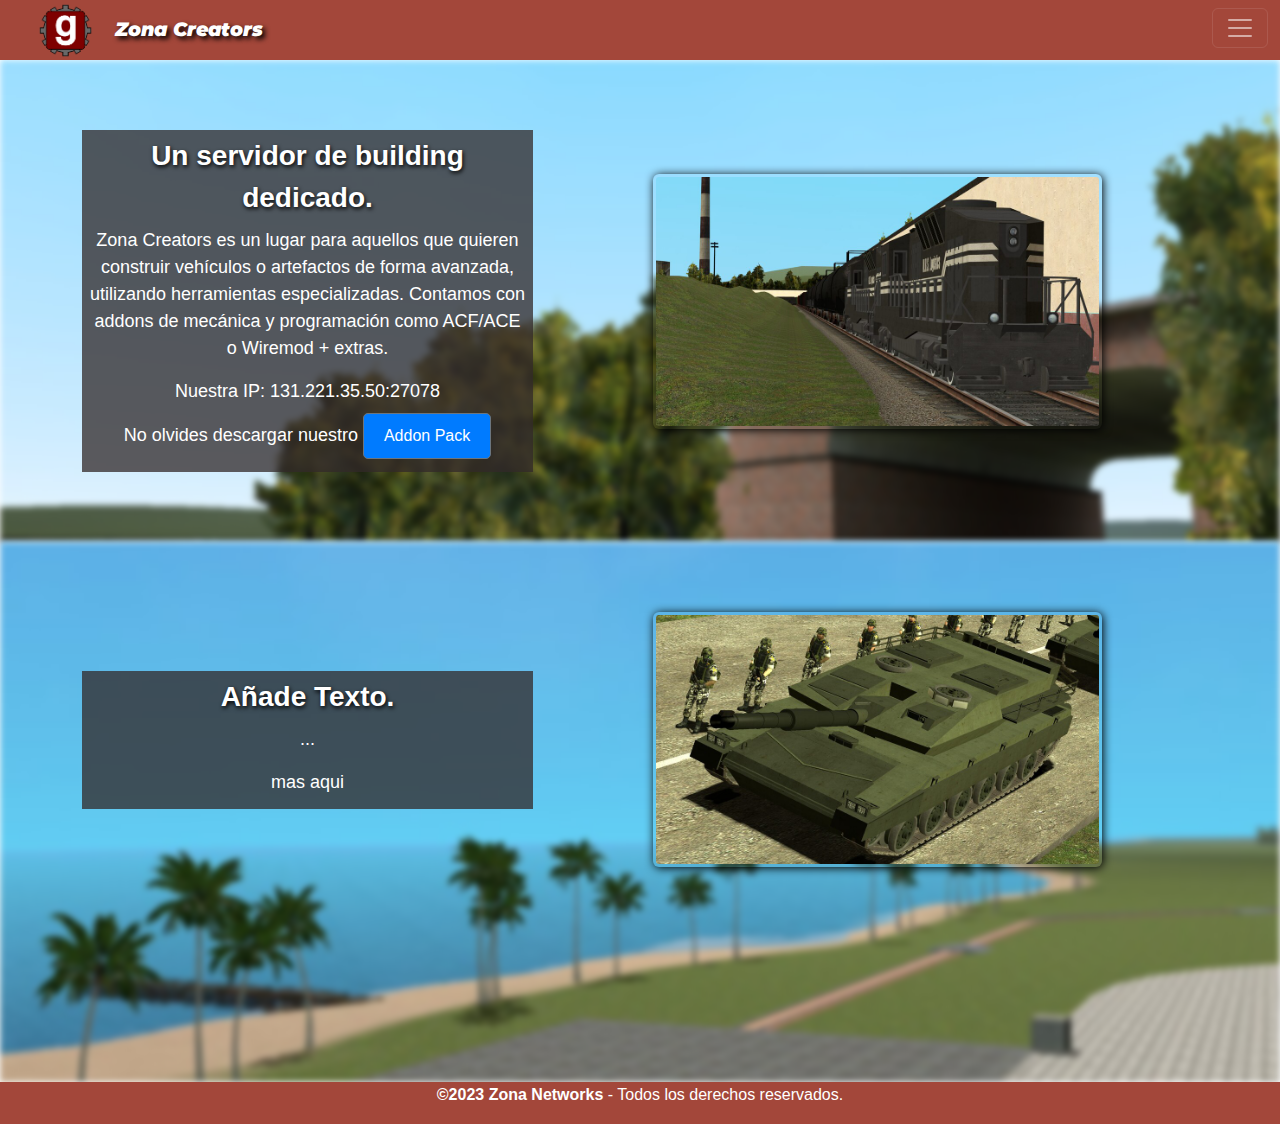
==== commit fc84e865: "diseño - compatible con celulares" ====
--- a/index.html
+++ b/index.html
@@ -1,88 +1,107 @@
 <!DOCTYPE html>
 <html lang="en">
-    <head>
-        <meta charset="UTF-8">
-        <meta http-equiv="X-UA-Compatible" content="IE=edge">
-        <meta name="viewport" content="width=device-width, initial-scale=1.0">
-        <title>Zona Networks</title>
-        <meta name="viewport" content="width=device-width, initial-scale=1"><link rel='stylesheet' href='https://cdn.jsdelivr.net/npm/bootstrap@5.2.0/dist/css/bootstrap.min.css'>
-        <link rel="icon" href="materiales/logo-body.png" type="image/x-icon">
-        <link rel="stylesheet" href="extras/menu.css">
-        <link rel="stylesheet" href="extras/logo_giratorio.css">
-        <link rel="icon" href="img/ACCLogosin_gear.png" type="image/x-icon">
-        <link rel="stylesheet" href="extras/index.css">
-
-    </head>
+<head>
+    <meta charset="UTF-8">
+    <meta http-equiv="X-UA-Compatible" content="IE=edge">
+    <meta name="viewport" content="width=device-width, initial-scale=1.0">
+    <title>Zona Networks</title>
+    <script src="https://cdn.jsdelivr.net/npm/bootstrap@5.2.0/dist/js/bootstrap.min.js"></script>
+    <meta name="viewport" content="width=device-width, initial-scale=1">
+    <link rel="stylesheet" href="https://cdn.jsdelivr.net/npm/bootstrap@5.2.0/dist/css/bootstrap.min.css">
+    <link rel="icon" href="materiales/logo-body.png" type="image/x-icon">
+    <link rel="stylesheet" href="extras/logo_giratorio.css">
+    <link rel="icon" href="img/ACCLogosin_gear.png" type="image/x-icon">
+    <link rel="stylesheet" href="extras/index.css">
+    <link rel="stylesheet" href="extras/blur_index.css">
 
 
-    
-    
+</head>
 
-
-    <!-- partial:index.partial.html -->
-    <body>
-        <header>
-            <div class="logo">
-                <a href="index.html">
-                    <img src="materiales/logo-body.png" alt="Imagen estática" width="67" height="67" class="static-image">
-                    <img src="materiales/logo-gear.png" alt="Imagen giratoria" width="67" height="67" class="rotating-image">
-                    <span href="index.html" id="zona-creators-link">Zona Creators</span>
-                </a>
-
-            </div>
-
-            <ul class="nav flex-nowrap text-nowrap overflow-auto ms-auto" style="scrollbar-width: thin">
-                <li class="nav-item">
-                    <a class="nav-link text-white link-info" href="index.html"><strong>Inicio</strong></a>
-                </li>
-                <li class="nav-item">
-                    <a class="nav-link text-white link-info" href="contact.html"><strong>Quienes Somos</strong></a>
-                </li>
-                <li class="nav-item">
-                    <a class="nav-link text-white link-info" href="galeria.html"><strong>Galería</strong></a>
-                </li>
-                <li class="nav-item">
-                    <a class="nav-link text-white link-info" href="https://discord.gg/nB7YhrG5NV"><strong>Discord</strong></a>
-                </li>
-            </ul>
-        </header>
-    
-        <main>
-            <section id="fondo1" class="py-5" >
-                <div class="container">
-
-                    <div class="d-flex flex-column flex-column-reverse flex-md-row">
-                        <div class="col col-md-5 me-md-5">
-                            <h1  class="titulo"><strong>Un servidor de building dedicado.</strong></h1>
-                            <p class="text_main">
-                                Zona Creators es un lugar para esos que quieren construir vehículos o artefactos de forma avanzada, usando herramientas especializadas para ello. Albergamos addons de mecánica y programación como ACF/ACE o Wiremod + extras.
-                                
-                                <h5 class="text_main">Nuestra IP: 131.221.35.50:27078</h5> 
-                                <h5 class="text_main">No olvides descargar nuestro 
-                                <a class="btn btn-secondary" target="_blank" href="https://steamcommunity.com/sharedfiles/filedetails/?id=2697188168" role="button">Addon Pack</a> </h5>
-                                
-                            </p>
+<body>
+    <header>
+        <div class="logo">
+            <nav class="navbar navbar-dark bg-orange fixed-top">
+                <div class="container-fluid">
+                    <a href="index.html">
+                        <img src="materiales/logo-body.png" alt="Imagen estática" width="55" height="55" class="static-image">
+                        <img src="materiales/logo-gear.png" alt="Imagen giratoria" width="55" height="55" class="rotating-image ms-auto">
+                        <span href="index.html" id="zona-creators-link" class="ms-auto">Zona Creators</span>
+                    </a>
+                    <button class="navbar-toggler" type="button" data-bs-toggle="offcanvas" data-bs-target="#offcanvasDarkNavbar" aria-controls="offcanvasDarkNavbar" aria-label="Toggle navigation">
+                        <span class="navbar-toggler-icon"></span>
+                    </button>
+                    <div class="offcanvas offcanvas-end text-bg-dark" tabindex="-1" id="offcanvasDarkNavbar" aria-labelledby="offcanvasDarkNavbarLabel">
+                        <div class="offcanvas-header">
+                            <h5 class="offcanvas-title" id="offcanvasDarkNavbarLabel"></h5>
+                            <button type="button" class="btn-close btn-close-white" data-bs-dismiss="offcanvas" aria-label="Close"></button>
                         </div>
-
-                        <div class="col col-md-7">
-                            <div>
-                                <img id="imagen_principal" class="img-fluid rounded mb-4 mb-md-0" src="https://cdn.discordapp.com/attachments/979880282528292864/1015746640155508796/20220605213624_1.jpg" alt="" />                            <div class="d-flex text-muted pt-3">
-
-                                        </p>
-                                        </div>
-                                </div>
+                        <div class="offcanvas-body">
+                            <ul class="navbar-nav justify-content-end flex-grow-1 pe-3">
+                                <li class="nav-item">
+                                    <a class="nav-link active" aria-current="page" href="index.html"><strong>Inicio</strong></a>
+                                </li>
+                                <li class="nav-item">
+                                    <a class="nav-link" href="contact.html"><strong>Quienes Somos</strong></a>
+                                </li>
+                                <li class="nav-item">
+                                    <a class="nav-link" href="galeria.html"><strong>Galería</strong></a>
+                                </li>
+                                <li class="nav-item">
+                                    <a class="nav-link" href="https://discord.gg/nB7YhrG5NV"><strong>Discord</strong></a>
+                                </li>
+                            </ul>
                         </div>
                     </div>
                 </div>
-            </section>
+            </nav>
+        </div>
+    </header>
+
+    <section id="fondo1">
+        <div class="container">
+            <div class="row justify-content-center align-items-center">
+                <div class="col-md-5">
+                    <div id="texto-contenedor">
+                        <h1 class="titulo"><strong>Un servidor de building dedicado.</strong></h1>
+                        <p class="text_main">
+                            Zona Creators es un lugar para aquellos que quieren construir vehículos o artefactos de forma avanzada, utilizando herramientas especializadas. Contamos con addons de mecánica y programación como ACF/ACE o Wiremod + extras.
+                        </p>
+                        <h5 class="text_main">Nuestra IP: 131.221.35.50:27078</h5>
+                        <h5 class="text_main">No olvides descargar nuestro <a class="btn btn-secondary" target="_blank" href="https://steamcommunity.com/sharedfiles/filedetails/?id=2697188168" role="button">Addon Pack</a></h5>
+                    </div>
+                </div>
+                <div class="col-md-7">
+                    <img id="imagen_principal" class="img-fluid rounded mb-4 mb-md-0" src="extras/img_index/2.jpg" alt="Imagen principal" />
+                </div>
+            </div>
+        </div>
+    </section>
 
 
+    <section id="fondo2">
+        <div class="container">
+            <div class="row justify-content-center align-items-center">
+                <div class="col-md-5">
+                    <div id="texto-contenedor">
+                        <h1 class="titulo"><strong>Añade Texto.</strong></h1>
+                        <p class="text_main">
+                            ...
+                        </p>
+                        <h5 class="text_main">mas aqui</h5>
+                                            </div>
+                </div>
+                <div class="col-md-7">
+                    <img id="imagen_principal" class="img-fluid rounded mb-4 mb-md-0" src="extras/img_index/1.jpeg" alt="Imagen principal" />
+                </div>
+            </div>
+        </div>
+    </section>
 
-        </main>
-        
-        <footer>
-            <p class="text_center_footer"><strong>©2023 Zona Networks</strong> - Todos los derechos reservados.<i class="fa-regular fa-registered"></i></p>                    
-        </footer>
 
-    </body>
-</html>
+    <footer>
+        <p class="text_center_footer"><strong>©2023 Zona Networks</strong> - Todos los derechos reservados.<i class="fa-regular fa-registered"></i></p>
+    </footer>
+
+</body>
+
+</html>--- a/extras/logo_giratorio.css
+++ b/extras/logo_giratorio.css
@@ -1,13 +1,13 @@
 .static-image {
     position: absolute;
-    top: 13%;
+    top: 5%;
     left: 3%;
     z-index: 2;
 }
 
 .rotating-image {
     position: absolute;
-    top: 13%;
+    top: 5%;
     left: 3%; /* Cambia el valor de left para ajustar la posición en el centro */
     z-index: 1;
     animation: rotate 10s linear infinite;
@@ -28,10 +28,43 @@
   
   #zona-creators-link {
     font-family: 'fuente', Arial, sans-serif; /* Utiliza la fuente personalizada */
-    font-size: 150%;
+    font-size: 120%;
     color: #ffffff;
     position: absolute;
-    top: 29%;
-    left: 10%;
-    text-shadow: 1px 2px 4px rgb(0, 0, 0);
-  }
+    top: 50%;
+    left: 50%;
+    transform: translate(-50%, -50%);
+    text-shadow: 1px 2px 3px rgb(0, 0, 0);
+    text-shadow: 3px 3px 5px rgb(0, 0, 0);
+}
+
+@media (min-width: 668px) {
+    /* Estilos para pantallas más grandes, ajusta el valor de acuerdo a tus necesidades */
+    #zona-creators-link {
+        top: 27%;
+        left: 9%;
+        transform: none;
+    }
+}
+
+
+
+
+  .logo {
+    display: flex;
+    justify-content: center;
+    align-items: center;
+}
+
+.logo a {
+    display: flex;
+    align-items: center;
+}
+
+.logo img {
+    display: block;
+    max-width: 100%;
+    height: auto;
+}
+
+
--- a/extras/index.css
+++ b/extras/index.css
@@ -1,69 +1,6 @@
-#imagen_principal {
-    width: 600%;
-    height: 400%;
-    box-shadow: 1px 1px 20px #000000;
-  }
-  
-  #imagenes {
-    border: #0d0d1b;
-  }
-  
-  .image{
-    margin: 0 auto;
-    width: 50px;
-    height: 50px;
-    border-radius: 20%;
-    border: 5px solid rgb(107, 86, 86);
-    display: inline-block;
-    padding: 1px;
-    border: 3px solid #3b3c41c4;
-    margin-top: -5px;
-    margin-right: 17px;
-    margin-left: 7px;
-  
-  }
-  
-  body {
-    margin: 0;
-    padding: 0;
-    font-family: Arial, sans-serif;
-    min-height: 100vh;
-    display: flex;
-    flex-direction: column;
-  
-  }
-  
-  header {
-    color: #fff;
-    padding: 25px;
-    background-color: #a3473a;
-    align-items: center;
-    justify-content: space-between;
-    position: relative;
-    display: flex;
-  }
-  
-  
-  .logo {
-    display: flex;
-    align-items: center;
-    margin-left: auto;
-    margin-right: auto;
-    flex-shrink: 1;
-  }
+
   
 
-  
-  /*Contenido del main*/
-  main {
-    flex: 1;
-    padding: 20px;
-    background-color: #212121;
-  }
-  .text_main {
-    color: #ffffff;
-  }
-  
   /*Contenido del footer*/
   footer {
     background-color: #a3473a;
@@ -72,40 +9,12 @@
     text-align: center;
   }
   
-  .text_center_footer {
-    text-align: center;
-    color: #ffffff;
-  }
+
+  .navbar {
+    background-color: #a3473a;
+}
 
 
-
-
-  @font-face {
-    font-family: 'fuente';
-    src: url('fuente.ttf') format('truetype');
-  }
-  
-  #zona-creators-link {
-    font-family: 'fuente', Arial, sans-serif; /* Utiliza la fuente personalizada */
-    font-size: 150%;
-    color: #ffffff;
-    position: absolute;
-    top: 29%;
-    left: 10%;
-  }
-
-
-  .container {
-    background-color: #4d4d4d;
-    padding: 20px;
-    border-radius: 20px;
-    box-shadow: 0 2px 5px rgba(0, 0, 0, 0.2);
-  }
-  
-  .text_main {
-    font-size: 18px;
-    line-height: 1.5;
-  }
   
   .btn {
     display: inline-block;
@@ -144,4 +53,50 @@
   }
 
 
-  +  .text_main {
+    font-size: 18px;
+    line-height: 1.5;
+  }
+
+
+  #imagen_principal {
+    padding: 3px;
+    box-shadow: 1px 1px 20px #000000;
+    box-shadow: 1px 1px 10px #000000;
+  }
+
+  
+
+  body {
+    margin: 0;
+    padding: 0;
+    font-family: Arial, sans-serif;
+    min-height: 100vh;
+    display: flex;
+    flex-direction: column;
+
+    
+  
+  }
+  
+  header {
+    color: #fff;
+    padding: 30px;
+    background-color: #a3473a;
+    align-items: center;
+    justify-content: space-between;
+    position: relative;
+    display: flex;
+  }
+  
+
+
+
+
+  .text_main {
+    color: #ffffff;
+  }
+
+
+
+
--- a/extras/blur_index.css
+++ b/extras/blur_index.css
@@ -0,0 +1,76 @@
+body {
+    margin: 0;
+    padding: 0;
+}
+
+#fondo1 {
+    position: relative;
+    padding: 70px; /* Ajusta el espaciado según sea necesario */
+    color: white;
+    text-align: center;
+    min-height: 50vh; /* Ajusta el alto mínimo para que el contenido ocupe todo el viewport */
+}
+
+#fondo1::before {
+    content: "";
+    position: absolute;
+    top: 0;
+    left: 0;
+    width: 100%;
+    height: 100%;
+    background-image: url('blur_fondo/3.jpeg');
+    background-size: cover;
+    filter: blur(3px);
+    z-index: -1;
+}
+
+#fondo1 h1,
+#fondo1 p {
+    color: white;
+}
+
+#fondo2 {
+    position: relative;
+    padding: 70px; /* Ajusta el espaciado según sea necesario */
+    color: white;
+    text-align: center;
+    min-height: 60vh; /* Ajusta el alto mínimo para que el contenido ocupe todo el viewport */
+}
+
+
+
+#fondo2::before {
+    content: "";
+    position: absolute;
+    top: 0;
+    left: 0;
+    width: 100%;
+    height: 100%;
+    background-image: url('blur_fondo/3.jpg');
+    background-size: cover;
+    filter: blur(3px);
+    z-index: -1;
+}
+
+
+#fondo2 h1,
+#fondo1 p {
+    color: white;
+}
+
+
+
+#texto-contenedor {
+    background-color: rgba(50, 41, 41, 0.756); /* Ajusta el color y la opacidad del fondo */
+    padding: 5px; /* Ajusta el espaciado interno según sea necesario */
+}
+
+#imagen_principal {
+    max-width: 70%;
+    height: auto; /* Ajusta la altura automática para mantener la proporción de la imagen */
+    display: block; /* Elimina el espacio adicional debajo de la imagen */
+    margin-left: auto;
+    margin-right: auto;
+}
+
+
